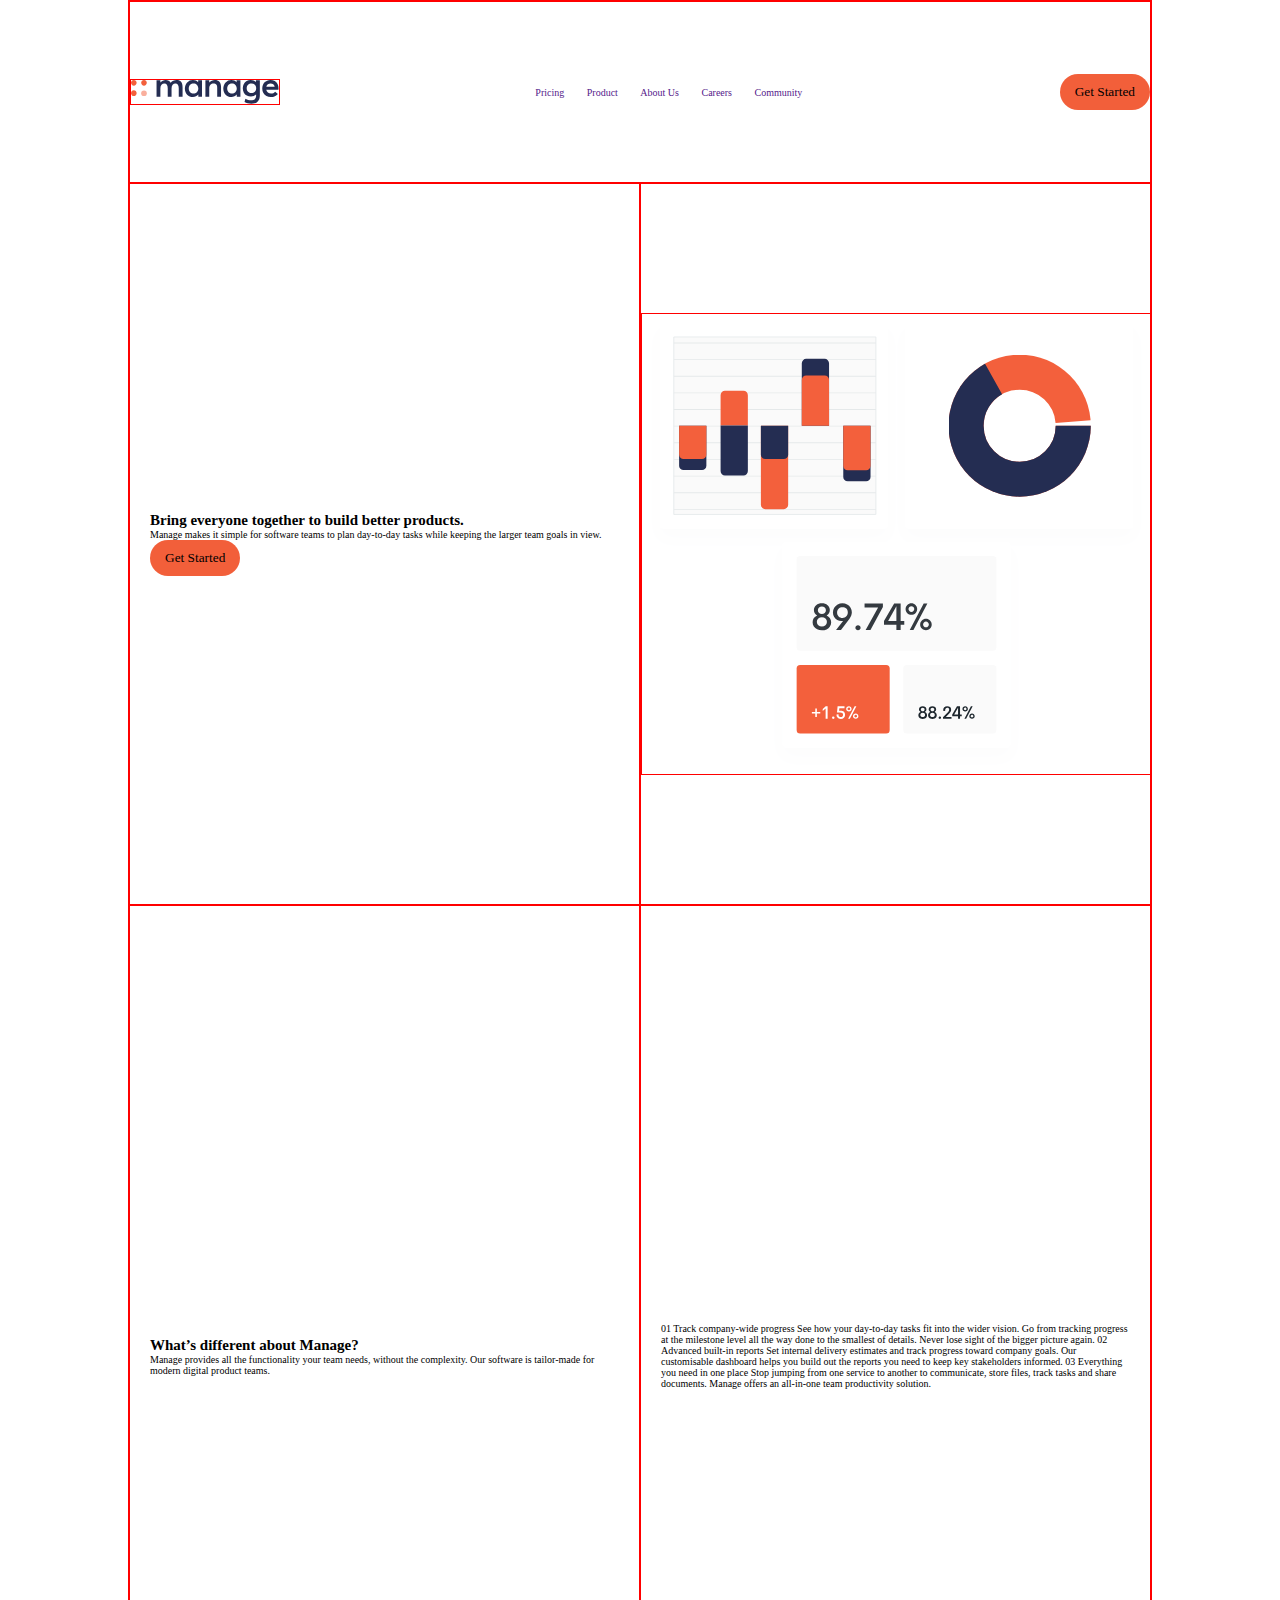
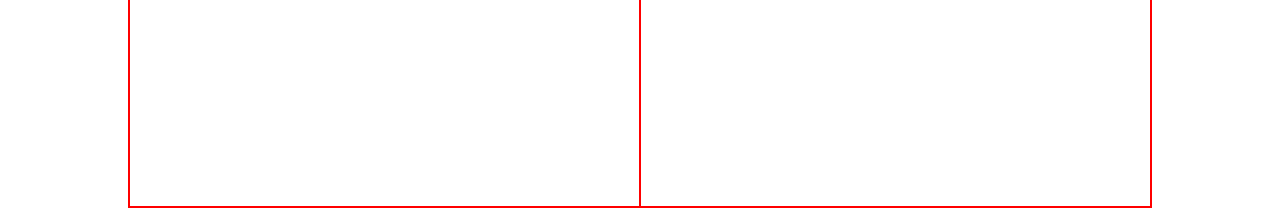
==== index.html @ 07459683 "layout for top view" ====
<!DOCTYPE html>
<html lang="en">
  <head>
    <meta charset="UTF-8" />
    <meta name="viewport" content="width=device-width, initial-scale=1.0" />
    <!-- displays site properly based on user's device -->

    <link
      rel="icon"
      type="image/png"
      sizes="32x32"
      href="./images/favicon-32x32.png"
    />
    <link rel="stylesheet" href="index.css" />
    <title>Frontend Mentor | Manage landing page</title>

    <!-- Feel free to remove these styles or customise in your own stylesheet 👍 -->
    <style>
      .attribution {
        font-size: 11px;
        text-align: center;
      }
      .attribution a {
        color: hsl(228, 45%, 44%);
      }
    </style>
  </head>
  <body>
    <div class="middle">
      <header>
        <div><img src="images/logo.svg" alt="" /></div>
        <div class="menu">
          <a href="">Pricing</a>
          <a href="">Product</a>
          <a href="">About Us </a>
          <a href="">Careers </a>
          <a href="">Community </a>
        </div>
        <div>
          <button class="getstarted">Get Started</button>
        </div>
      </header>

      <div class="one">
        <div class="one-wrapper">
          <h2>Bring everyone together to build better products.</h2>
          Manage makes it simple for software teams to plan day-to-day tasks
          while keeping the larger team goals in view.
          <button class="getstarted">Get Started</button>
        </div>
      </div>
      <div class="two">
        <img src="images/illustration-intro.svg" alt="" />
      </div>
      <div class="three">
        <div class="three-wrapper">
          <h2>What’s different about Manage?</h2>
          Manage provides all the functionality your team needs, without the
          complexity. Our software is tailor-made for modern digital product
          teams.
        </div>
      </div>
      <div class="four">
        <div class="four-wrapper">
          01 Track company-wide progress See how your day-to-day tasks fit into
          the wider vision. Go from tracking progress at the milestone level all
          the way done to the smallest of details. Never lose sight of the
          bigger picture again. 02 Advanced built-in reports Set internal
          delivery estimates and track progress toward company goals. Our
          customisable dashboard helps you build out the reports you need to
          keep key stakeholders informed. 03 Everything you need in one place
          Stop jumping from one service to another to communicate, store files,
          track tasks and share documents. Manage offers an all-in-one team
          productivity solution.
        </div>
      </div>
    </div>

    <!--   01 Track company-wide progress
    See how your day-to-day tasks fit into the wider vision. Go from tracking
    progress at the milestone level all the way done to the smallest of details.
    Never lose sight of the bigger picture again. 02 Advanced built-in reports
    Set internal delivery estimates and track progress toward company goals. Our
    customisable dashboard helps you build out the reports you need to keep key
    stakeholders informed. 03 Everything you need in one place Stop jumping from
    one service to another to communicate, store files, track tasks and share
    documents. Manage offers an all-in-one team productivity solution. What
    they’ve said Anisha Li “Manage has supercharged our team’s workflow. The
    ability to maintain visibility on larger milestones at all times keeps
    everyone motivated.” Ali Bravo “We have been able to cancel so many other
    subscriptions since using Manage. There is no more cross-channel confusion
    and everyone is much more focused.” Richard Watts “Manage allows us to
    provide structure and process. It keeps us organized and focused. I can’t
    stop recommending them to everyone I talk to!” Shanai Gough “Their software
    allows us to track, manage and collaborate on our projects from anywhere. It
    keeps the whole team in-sync without being intrusive.” Get Started Simplify
    how your team works today. Get Started Home Pricing Products About Us
    Careers Community Privacy Policy Updates in your inbox… Go Copyright 2020.
    All Rights Reserved

    <div class="attribution">
      Challenge by
      <a href="https://www.frontendmentor.io?ref=challenge" target="_blank"
        >Frontend Mentor</a
      >. Coded by <a href="#">Your Name Here</a>.
    </div> -->
  </body>
</html>
---- index.css ----
* {
  margin: 0;
  font-family: "Be Vietnam";
}
@import url("https://fonts.googleapis.com/css2?family=Be+Vietnam:wght@100&family=Grenze+Gotisch:wght@500&display=swap");

html {
  font-size: 62.5%;
}
body {
  --Bright-Red: hsl(12, 88%, 59%);
  --Dark-Blue: hsl(228, 39%, 23%);

  --Dark-Grayish-Blue: hsl(227, 12%, 61%);
  --Very-Dark-Blue: hsl(233, 12%, 13%);
  --Very-Pale-Red: hsl(13, 100%, 96%);
  --Vary-Light-Gray: hsl(0, 0%, 98%);
}

a {
  text-decoration: none;
}

.middle {
  display: grid;
  margin: 0 10%;
  border: 1px solid red;
  grid-template-columns: 1fr 1fr;
}

.one,
.two {
  height: 80vh;
}
.three,
.four {
  height: 100vh;
}
.one,
.two,
.three,
.four {
  display: flex;
  flex-direction: column;
  justify-content: space-evenly;
  border: 1px solid red;
  align-items: flex-start;
}

[class*="-wrapper"] {
  margin-left: 2rem;
  margin-right: 2rem;
}

header {
  display: flex;
  justify-content: space-between;
  align-items: center;
  border: 1px solid red;
  grid-column: 1 / span 2;
  height: 20vh;
}
.middle img {
  width: 100%;
}
img {
  vertical-align: bottom;
  border: 1px solid red;
}
.menu > * {
  margin: 1rem;
}

/* button  */
.getstarted {
  border: 0px;
  background-color: var(--Bright-Red);
  border-radius: 2rem;
  padding: 1rem 1.5rem;
  display: block;
}
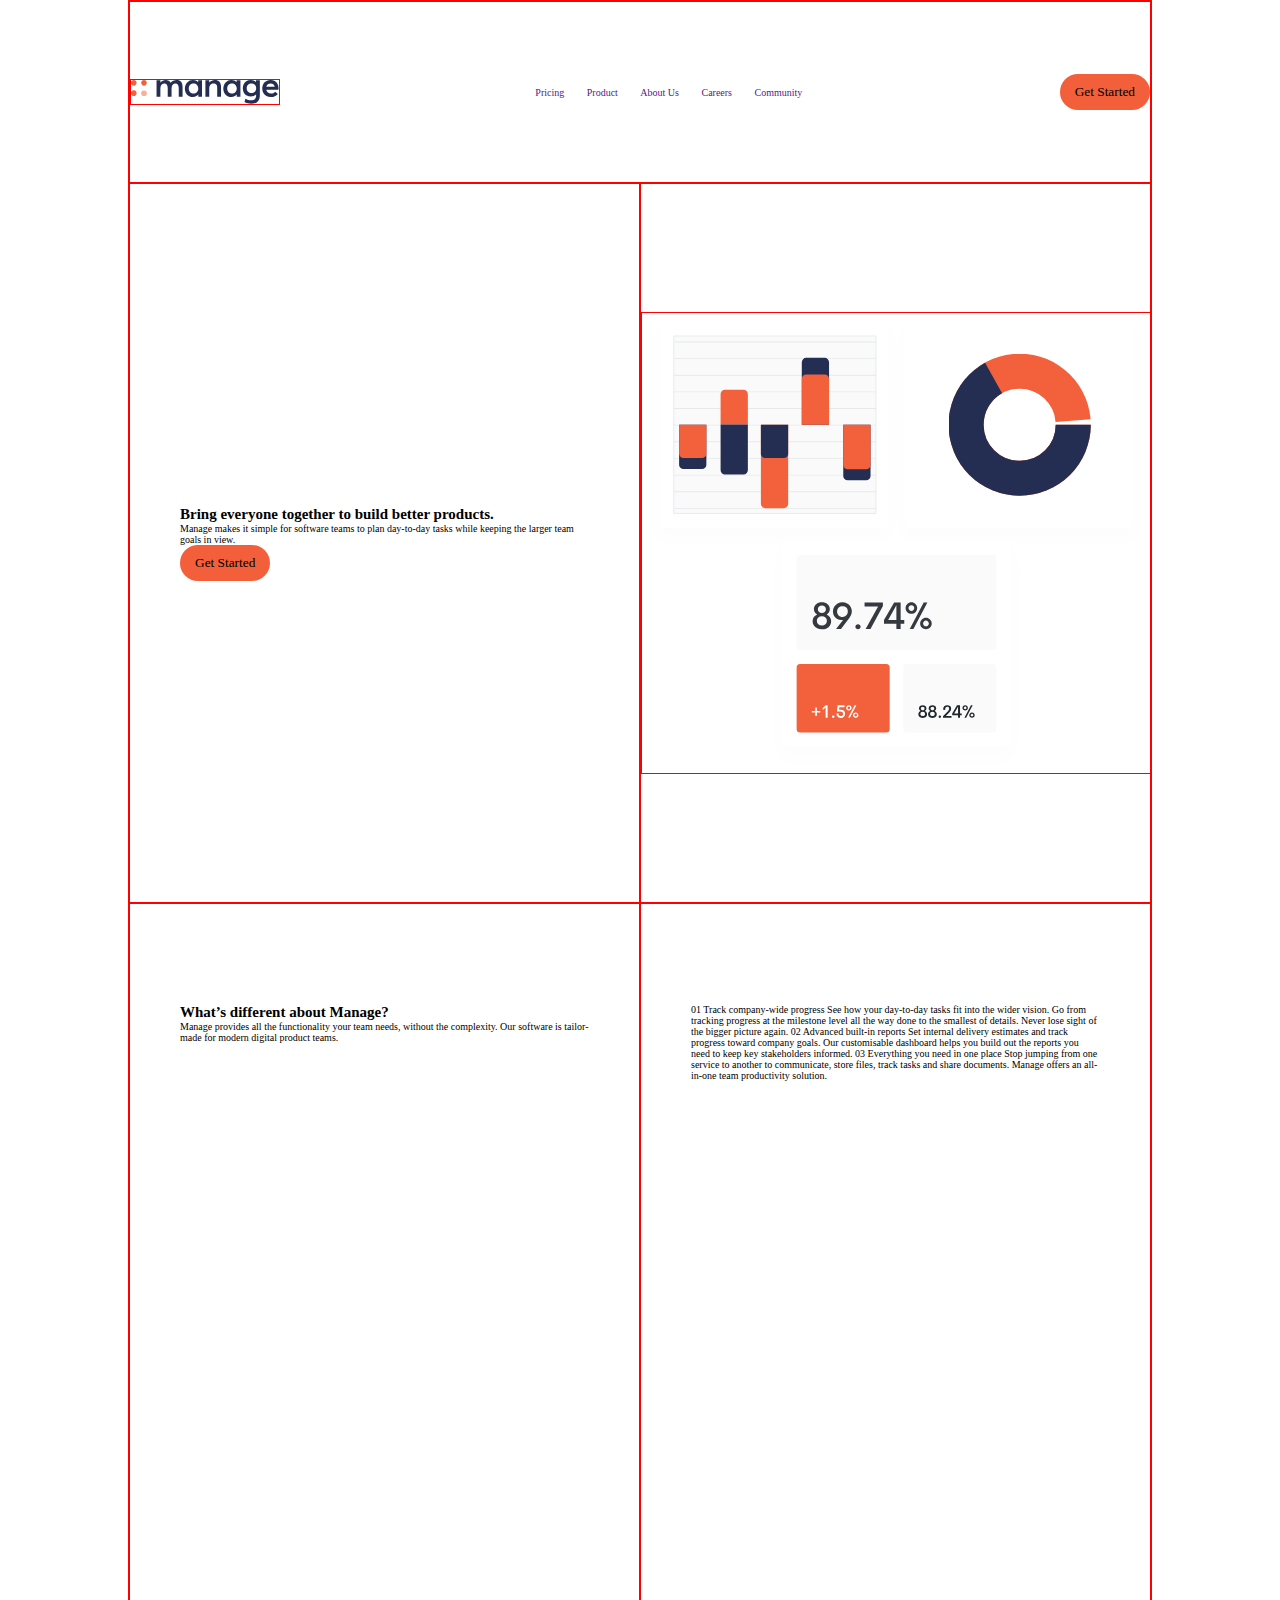
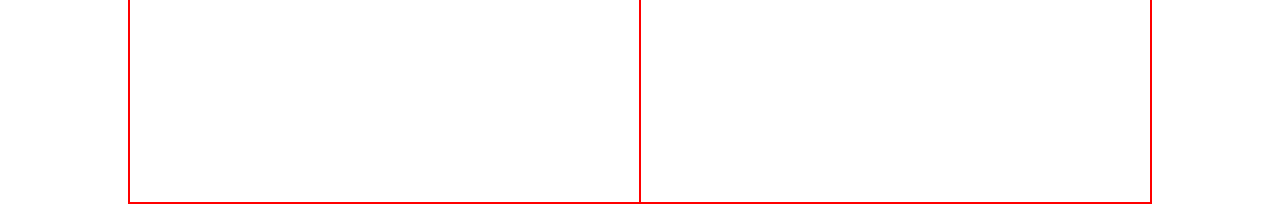
==== commit 3771ea46: "layout set for pc:" ====
--- a/index.html
+++ b/index.html
@@ -42,37 +42,30 @@
       </header>
 
       <div class="one">
-        <div class="one-wrapper">
-          <h2>Bring everyone together to build better products.</h2>
-          Manage makes it simple for software teams to plan day-to-day tasks
-          while keeping the larger team goals in view.
-          <button class="getstarted">Get Started</button>
-        </div>
+        <h2>Bring everyone together to build better products.</h2>
+        Manage makes it simple for software teams to plan day-to-day tasks while
+        keeping the larger team goals in view.
+        <button class="getstarted">Get Started</button>
       </div>
       <div class="two">
         <img src="images/illustration-intro.svg" alt="" />
       </div>
       <div class="three">
-        <div class="three-wrapper">
-          <h2>What’s different about Manage?</h2>
-          Manage provides all the functionality your team needs, without the
-          complexity. Our software is tailor-made for modern digital product
-          teams.
-        </div>
+        <h2>What’s different about Manage?</h2>
+        Manage provides all the functionality your team needs, without the
+        complexity. Our software is tailor-made for modern digital product
+        teams.
       </div>
       <div class="four">
-        <div class="four-wrapper">
-          01 Track company-wide progress See how your day-to-day tasks fit into
-          the wider vision. Go from tracking progress at the milestone level all
-          the way done to the smallest of details. Never lose sight of the
-          bigger picture again. 02 Advanced built-in reports Set internal
-          delivery estimates and track progress toward company goals. Our
-          customisable dashboard helps you build out the reports you need to
-          keep key stakeholders informed. 03 Everything you need in one place
-          Stop jumping from one service to another to communicate, store files,
-          track tasks and share documents. Manage offers an all-in-one team
-          productivity solution.
-        </div>
+        01 Track company-wide progress See how your day-to-day tasks fit into
+        the wider vision. Go from tracking progress at the milestone level all
+        the way done to the smallest of details. Never lose sight of the bigger
+        picture again. 02 Advanced built-in reports Set internal delivery
+        estimates and track progress toward company goals. Our customisable
+        dashboard helps you build out the reports you need to keep key
+        stakeholders informed. 03 Everything you need in one place Stop jumping
+        from one service to another to communicate, store files, track tasks and
+        share documents. Manage offers an all-in-one team productivity solution.
       </div>
     </div>
 
--- a/index.css
+++ b/index.css
@@ -31,10 +31,18 @@
 .one,
 .two {
   height: 80vh;
+  justify-content: center;
 }
+.one {
+  padding-left: 5rem;
+  padding-right: 5rem;
+}
+
 .three,
 .four {
   height: 100vh;
+  justify-content: flex-start;
+  padding: 10rem 5rem;
 }
 .one,
 .two,
@@ -42,14 +50,9 @@
 .four {
   display: flex;
   flex-direction: column;
-  justify-content: space-evenly;
   border: 1px solid red;
   align-items: flex-start;
-}
-
-[class*="-wrapper"] {
-  margin-left: 2rem;
-  margin-right: 2rem;
+  box-sizing: border-box;
 }
 
 header {
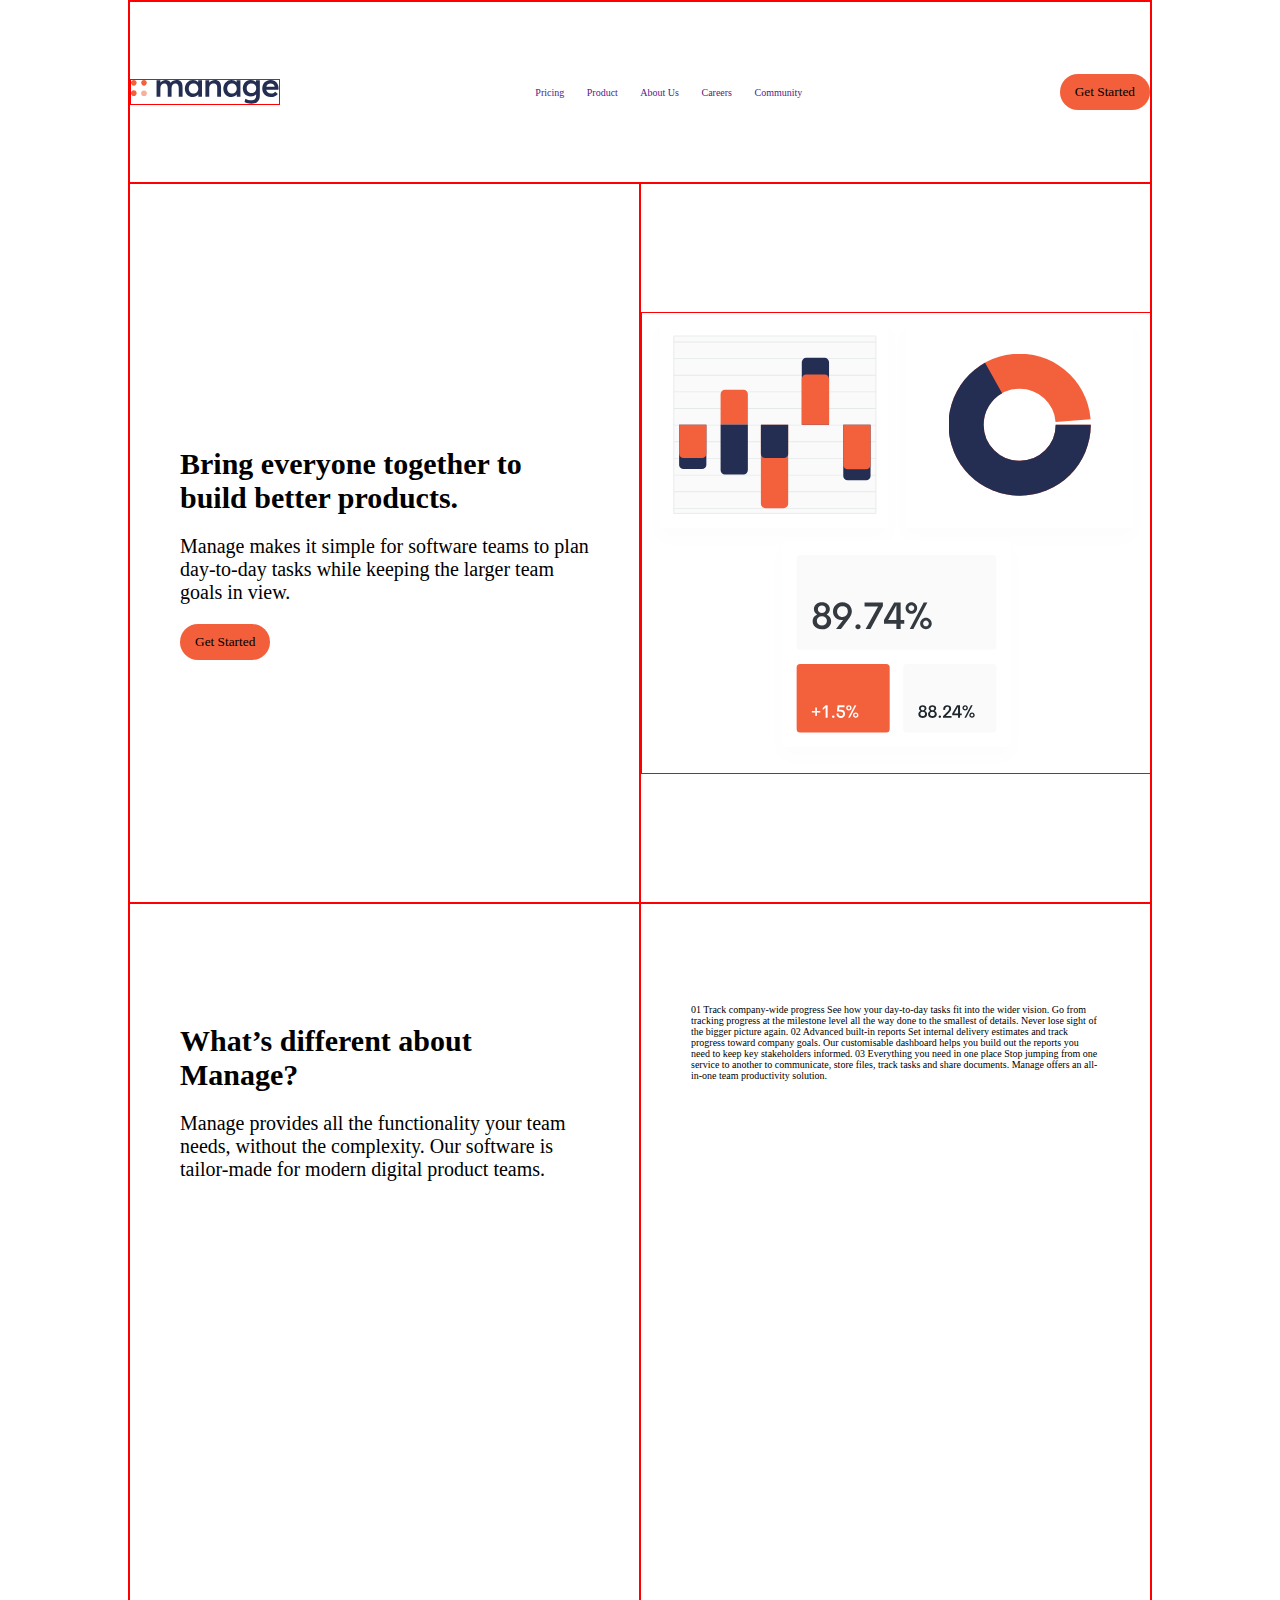
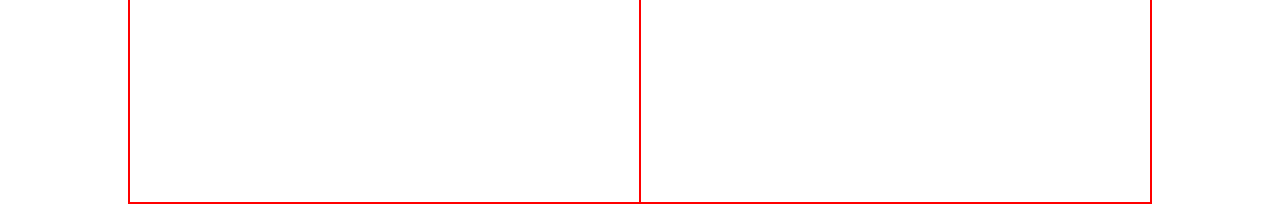
==== commit ffc6654a: "layout for pc done" ====
--- a/index.html
+++ b/index.html
@@ -43,8 +43,10 @@
 
       <div class="one">
         <h2>Bring everyone together to build better products.</h2>
-        Manage makes it simple for software teams to plan day-to-day tasks while
-        keeping the larger team goals in view.
+        <p>
+          Manage makes it simple for software teams to plan day-to-day tasks
+          while keeping the larger team goals in view.
+        </p>
         <button class="getstarted">Get Started</button>
       </div>
       <div class="two">
@@ -52,9 +54,11 @@
       </div>
       <div class="three">
         <h2>What’s different about Manage?</h2>
-        Manage provides all the functionality your team needs, without the
-        complexity. Our software is tailor-made for modern digital product
-        teams.
+        <p>
+          Manage provides all the functionality your team needs, without the
+          complexity. Our software is tailor-made for modern digital product
+          teams.
+        </p>
       </div>
       <div class="four">
         01 Track company-wide progress See how your day-to-day tasks fit into
--- a/index.css
+++ b/index.css
@@ -36,6 +36,17 @@
 .one {
   padding-left: 5rem;
   padding-right: 5rem;
+}
+.one > *,
+.three > *,
+.four > * {
+  margin-top: 2rem;
+}
+p {
+  font-size: 2rem;
+}
+h2 {
+  font-size: 3rem;
 }
 
 .three,
